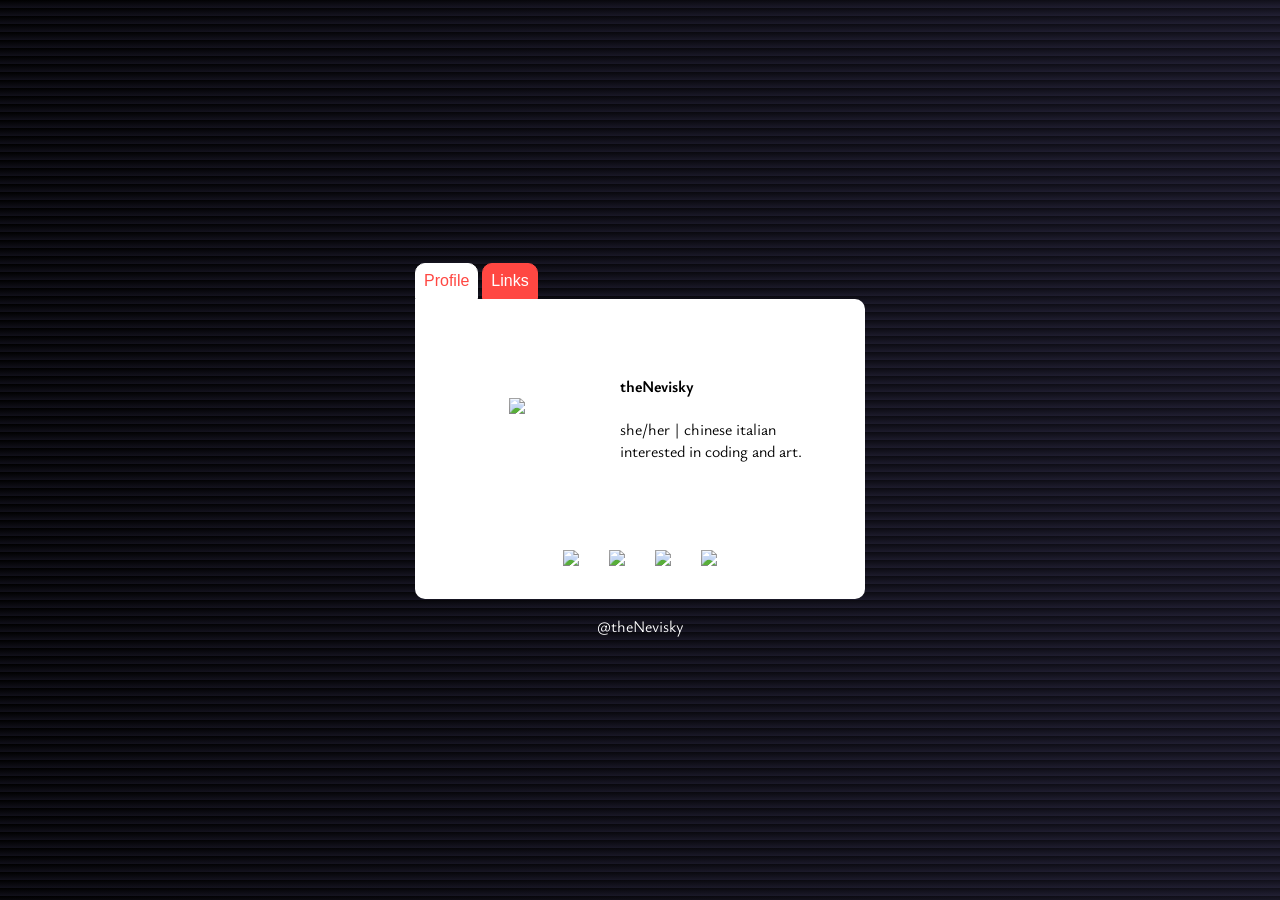
==== index.html @ 7211a4ea "Added index.html Added homepage." ====
<!DOCTYPE html>
<html>
<head>
    <meta charset="utf-8">
    <meta name="viewport" content="width=device-width, initial-scale=1">
    <link rel="icon" href="./gui/img/tree.png" type="image/png">
    <title>theNevisky</title>
    <style>
    @import url('https://fonts.googleapis.com/css2?family=Ysabeau:ital,wght@0,400;1,300&display=swap');
    body {
        font-family: 'Ysabeau', sans-serif;
        font-size: 1em;
        background-image: linear-gradient(to bottom right, black, #222034);
    }
    table {
        background-color: white;
        min-width: 450px;
        min-height: 300px;
        border-radius: 0px 10px 10px 10px;
    }
    button {
        background: #FF4742;
        border: 1px solid #FF4742;
        border-radius: 10px 10px 0px 0px;
        padding: 0.5em;
        font-family: nunito,roboto,proxima-nova,"proxima nova",sans-serif;
        font-size: 16px;
        color: white;
        cursor: pointer;
    }
    button:hover,
    .active {
        background-color: white;
        border: 1px solid white;
        color: #FF4742;
    }
    .links {
        padding: 10px;
        width: 70%;
        text-align: center;
        margin: 4px 2px;
        border-radius: 0px;
    }
    .links:hover {
        border: 1px solid #FF4742;
    }
    .avatar {
        width: 45%;
        text-align: center;
    }
    .illustra {
        width: 170px;
    }
    .icon {
        width: 35px;
        margin: 13px;
        margin-bottom: 6px;
    }
    .center {
        margin: 0 auto;
        position: absolute;
        top: 50%;
        left: 50%;
        -ms-transform: translate(-50%, -50%);
        transform: translate(-50%, -50%);
    }
    .hide {
        display: none;
    }
    footer {
        text-align: center;
        color: white;
        padding-top: 1em;
    }
    @media (max-width: 400px) {
        table { min-width: 350px; }
        .illustra { width: 150px; }
        .links { width: 90%; }
    }
    </style>
</head>
<body>
    <div class="center">
    <button class="info-tab active">Profile</button>
    <button class="links-tab">Links</button>
    <table id="info">
      <tr>
        <td class="avatar"><img class="illustra" src="https://thenevisky.altervista.org/gui/img/pix/flan.png" /></td>
        <td><h4>theNevisky</h4>
        she/her | chinese italian <br>interested in coding and art.
        </td>
      </tr>
      <tr ma><td colspan="2" style="text-align:center">
        <a href="https://mobile.twitter.com/thenevisky" target="_blank"><img class="icon" src="https://thenevisky.altervista.org/gui/logo/twitter_logo.png"></a>
        <a href="https://thenevisky.tumblr.com" target="_blank"><img class="icon" src="https://thenevisky.altervista.org/gui/logo/tumblr_logo.png"></a>
        <a href="https://www.redbubble.com/people/nevisky/shop" target="_blank"><img class="icon" src="https://user-images.githubusercontent.com/29949873/32622388-4e7a9960-c548-11e7-9be6-adbaca0545f5.png"/></a>
        <a href="http://ko-fi.com/thenevisky" target="_blank"><img class="icon" src="https://thenevisky.altervista.org/gui/logo/ko-fi_logo.png"/></a>
      </td></tr>
    </table>
    <table id="links" class="hide">
      <tr>
        <td class="avatar"><img class="illustra" src="https://thenevisky.altervista.org/gui/img/pix/creamsoda.png" /></td>
        <td><h4>Other links</h4>
        <button class="links" onclick="window.location.href='illustra.php'">Portfolio</button><br>
        <button class="links" onclick="window.location.href='https://github.com/jen1315'" target="_blank">GitHub</button>
        <button class="links" onclick="window.location.href='https://nevischio.itch.io/'" target="_blank">itch.io</button><br>
        </td>
      </tr>
    </table>
    <footer>@theNevisky</footer>
    </div>
    <script src="https://code.jquery.com/jquery-3.6.4.min.js" integrity="sha256-oP6HI9z1XaZNBrJURtCoUT5SUnxFr8s3BzRl+cbzUq8=" crossorigin="anonymous"></script>
    <script>
    $(function(){
      $("button.info-tab").on("click", function(){
         $("#info").show();
         $("button.info-tab").addClass("active");
         $("#links").hide();
         $("button.links-tab").removeClass("active");
      });

      $("button.links-tab").on("click", function(){
         $("#info").hide();
         $("button.info-tab").removeClass("active");
         $("#links").show();
         $("button.links-tab").addClass("active");
      });
    });
    </script>
</body>
</html>
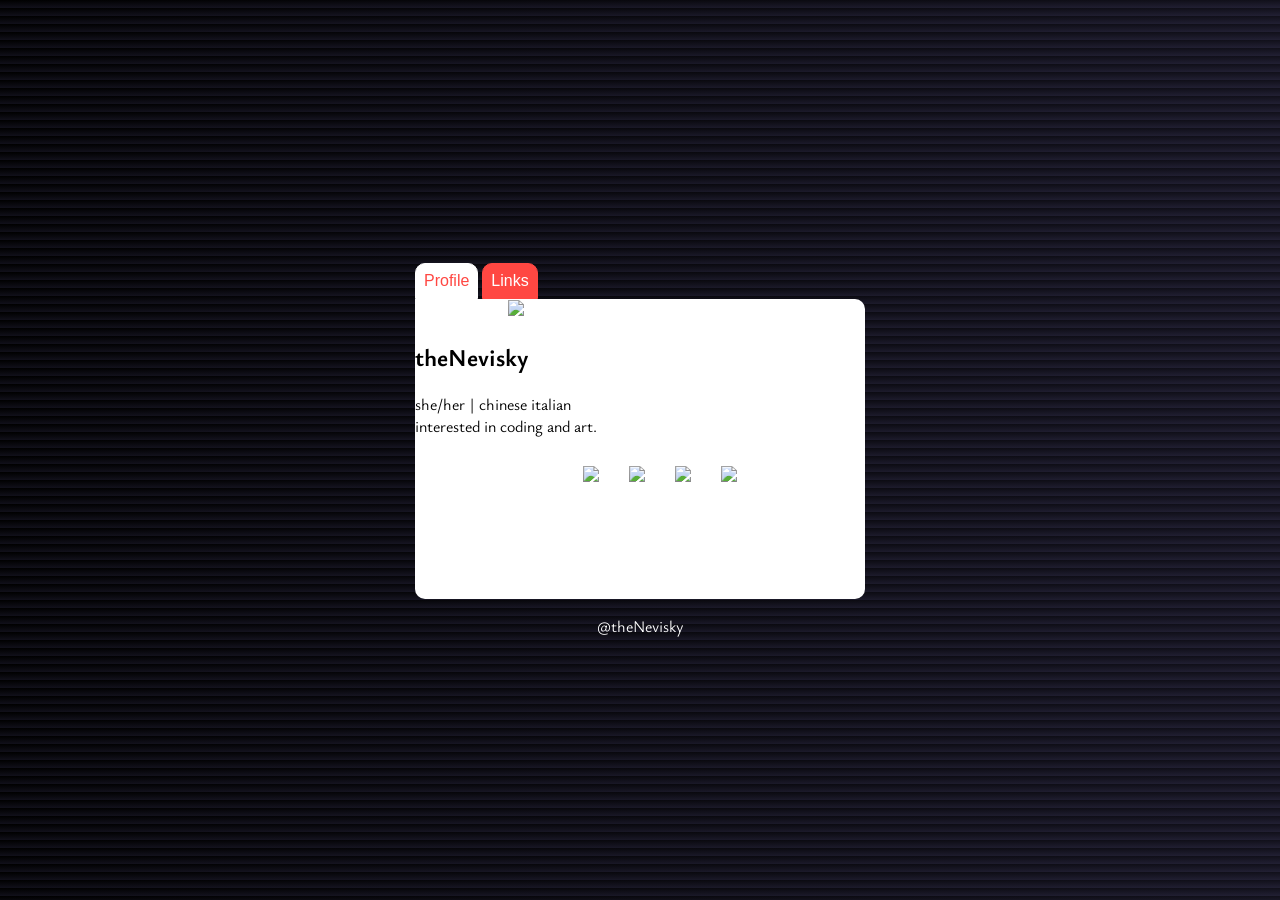
==== commit 80ad0c69: "Added card.css and modified pages" ====
--- a/index.html
+++ b/index.html
@@ -4,109 +4,33 @@
     <meta charset="utf-8">
     <meta name="viewport" content="width=device-width, initial-scale=1">
     <link rel="icon" href="./gui/img/tree.png" type="image/png">
+    <link rel="stylesheet" href="./assets/css/card.css">
     <title>theNevisky</title>
-    <style>
-    @import url('https://fonts.googleapis.com/css2?family=Ysabeau:ital,wght@0,400;1,300&display=swap');
-    body {
-        font-family: 'Ysabeau', sans-serif;
-        font-size: 1em;
-        background-image: linear-gradient(to bottom right, black, #222034);
-    }
-    table {
-        background-color: white;
-        min-width: 450px;
-        min-height: 300px;
-        border-radius: 0px 10px 10px 10px;
-    }
-    button {
-        background: #FF4742;
-        border: 1px solid #FF4742;
-        border-radius: 10px 10px 0px 0px;
-        padding: 0.5em;
-        font-family: nunito,roboto,proxima-nova,"proxima nova",sans-serif;
-        font-size: 16px;
-        color: white;
-        cursor: pointer;
-    }
-    button:hover,
-    .active {
-        background-color: white;
-        border: 1px solid white;
-        color: #FF4742;
-    }
-    .links {
-        padding: 10px;
-        width: 70%;
-        text-align: center;
-        margin: 4px 2px;
-        border-radius: 0px;
-    }
-    .links:hover {
-        border: 1px solid #FF4742;
-    }
-    .avatar {
-        width: 45%;
-        text-align: center;
-    }
-    .illustra {
-        width: 170px;
-    }
-    .icon {
-        width: 35px;
-        margin: 13px;
-        margin-bottom: 6px;
-    }
-    .center {
-        margin: 0 auto;
-        position: absolute;
-        top: 50%;
-        left: 50%;
-        -ms-transform: translate(-50%, -50%);
-        transform: translate(-50%, -50%);
-    }
-    .hide {
-        display: none;
-    }
-    footer {
-        text-align: center;
-        color: white;
-        padding-top: 1em;
-    }
-    @media (max-width: 400px) {
-        table { min-width: 350px; }
-        .illustra { width: 150px; }
-        .links { width: 90%; }
-    }
-    </style>
 </head>
 <body>
     <div class="center">
     <button class="info-tab active">Profile</button>
     <button class="links-tab">Links</button>
-    <table id="info">
-      <tr>
-        <td class="avatar"><img class="illustra" src="https://thenevisky.altervista.org/gui/img/pix/flan.png" /></td>
-        <td><h4>theNevisky</h4>
+    <article id="info">
+        <div class="avatar"><img class="illustra" src="https://thenevisky.altervista.org/gui/img/pix/flan.png" /></div>
+        <h1>theNevisky</h1>
         she/her | chinese italian <br>interested in coding and art.
-        </td>
-      </tr>
-      <tr ma><td colspan="2" style="text-align:center">
-        <a href="https://mobile.twitter.com/thenevisky" target="_blank"><img class="icon" src="https://thenevisky.altervista.org/gui/logo/twitter_logo.png"></a>
-        <a href="https://thenevisky.tumblr.com" target="_blank"><img class="icon" src="https://thenevisky.altervista.org/gui/logo/tumblr_logo.png"></a>
-        <a href="https://www.redbubble.com/people/nevisky/shop" target="_blank"><img class="icon" src="https://user-images.githubusercontent.com/29949873/32622388-4e7a9960-c548-11e7-9be6-adbaca0545f5.png"/></a>
-        <a href="http://ko-fi.com/thenevisky" target="_blank"><img class="icon" src="https://thenevisky.altervista.org/gui/logo/ko-fi_logo.png"/></a>
-      </td></tr>
-    </table>
-    <table id="links" class="hide">
-      <tr>
-        <td class="avatar"><img class="illustra" src="https://thenevisky.altervista.org/gui/img/pix/creamsoda.png" /></td>
-        <td><h4>Other links</h4>
-        <button class="links" onclick="window.location.href='illustra.php'">Portfolio</button><br>
-        <button class="links" onclick="window.location.href='https://github.com/jen1315'" target="_blank">GitHub</button>
-        <button class="links" onclick="window.location.href='https://nevischio.itch.io/'" target="_blank">itch.io</button><br>
-        </td>
-      </tr>
-    </table>
+      <ul class="socials">
+        <li><a href="https://mobile.twitter.com/thenevisky"><img class="icon" src="https://thenevisky.altervista.org/gui/logo/twitter_logo.png"></a></li>
+        <li><a href="https://thenevisky.tumblr.com"><img class="icon" src="https://thenevisky.altervista.org/gui/logo/tumblr_logo.png"></a></li>
+        <li><a href="https://www.redbubble.com/people/nevisky/shop"><img class="icon" src="https://user-images.githubusercontent.com/29949873/32622388-4e7a9960-c548-11e7-9be6-adbaca0545f5.png"/></a></li>
+        <li><a href="http://ko-fi.com/thenevisky"><img class="icon" src="https://thenevisky.altervista.org/gui/logo/ko-fi_logo.png"/></a></li>
+      </ul>
+    </article>
+    <article id="links" class="hide">
+        <div class="avatar"><img class="illustra" src="https://thenevisky.altervista.org/gui/img/pix/creamsoda.png" /></div>
+        <h1>Other links</h1>
+      <ul>
+        <li><button class="links" href="illustra.php">Portfolio</button></li>
+        <li><button class="links" href="https://github.com/jen1315">GitHub</button></li>
+        <li><button class="links" href="https://nevischio.itch.io/">itch.io</button></li>
+      </ul>
+    </article>
     <footer>@theNevisky</footer>
     </div>
     <script src="https://code.jquery.com/jquery-3.6.4.min.js" integrity="sha256-oP6HI9z1XaZNBrJURtCoUT5SUnxFr8s3BzRl+cbzUq8=" crossorigin="anonymous"></script>
--- a/assets/css/card.css
+++ b/assets/css/card.css
@@ -0,0 +1,95 @@
+@import url('https://fonts.googleapis.com/css2?family=Ysabeau:ital,wght@0,400;1,300&display=swap');
+
+body {
+    font-family: 'Ysabeau', sans-serif;
+    font-size: 1em;
+    background-image: linear-gradient(to bottom right, black, #222034);
+}
+
+article {
+    background-color: white;
+    min-width: 450px;
+    min-height: 300px;
+    border-radius: 0px 10px 10px 10px;
+}
+
+ul {
+    text-decoration: none;
+}
+
+.socials {
+    text-align: center;
+}
+
+.socials li {
+    display: inline;
+}
+
+button {
+    background: #FF4742;
+    border: 1px solid #FF4742;
+    border-radius: 10px 10px 0px 0px;
+    padding: 0.5em;
+    font-family: nunito,roboto,proxima-nova,"proxima nova",sans-serif;
+    font-size: 16px;
+    color: white;
+    cursor: pointer;
+}
+
+button:hover, .active {
+    background-color: white;
+    border: 1px solid white;
+    color: #FF4742;
+}
+
+.links {
+    padding: 10px;
+    width: 70%;
+    text-align: center;
+    margin: 4px 2px;
+    border-radius: 0px;
+}
+
+.links:hover {
+    border: 1px solid #FF4742;
+}
+
+.avatar {
+    width: 45%;
+    text-align: center;
+}
+
+.illustra {
+    width: 170px;
+}
+
+.icon {
+    width: 35px;
+    margin: 13px;
+    margin-bottom: 6px;
+}
+
+.center {
+    margin: 0 auto;
+    position: absolute;
+    top: 50%;
+    left: 50%;
+    -ms-transform: translate(-50%, -50%);
+    transform: translate(-50%, -50%);
+}
+
+.hide {
+    display: none;
+}
+
+footer {
+    text-align: center;
+    color: white;
+    padding-top: 1em;
+}
+
+@media (max-width: 400px) {
+    table { min-width: 350px; }
+    .illustra { width: 150px; }
+    .links { width: 90%; }
+}
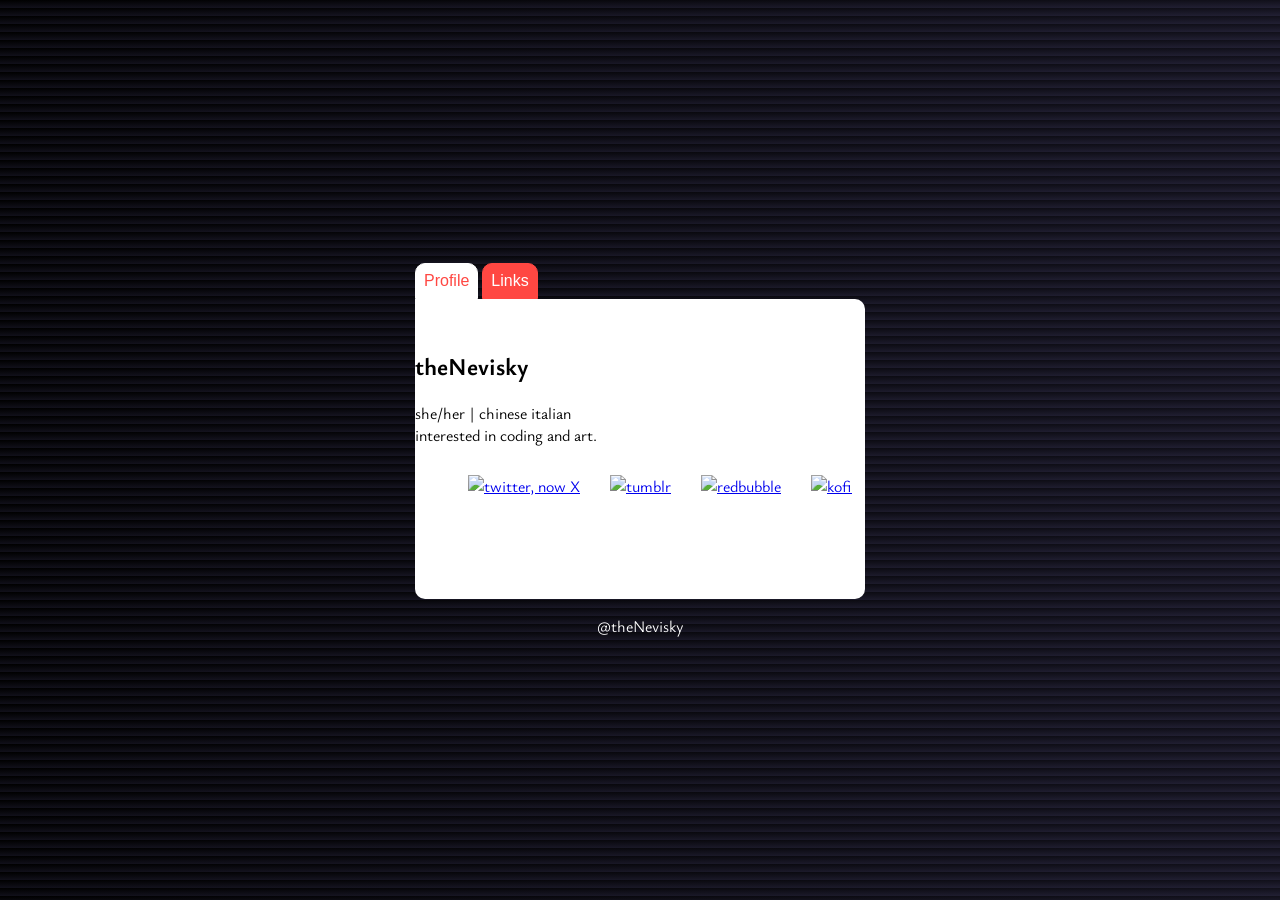
==== commit 0d951fde: "Modified index and styles" ====
--- a/index.html
+++ b/index.html
@@ -12,24 +12,28 @@
     <button class="info-tab active">Profile</button>
     <button class="links-tab">Links</button>
     <article id="info">
-        <div class="avatar"><img class="illustra" src="https://thenevisky.altervista.org/gui/img/pix/flan.png" /></div>
+      <div class="avatar"><img class="illustra" src="https://thenevisky.altervista.org/gui/img/pix/flan.png" alt=""/></div>
+      <div class="descr">
         <h1>theNevisky</h1>
         she/her | chinese italian <br>interested in coding and art.
+      </div>
       <ul class="socials">
-        <li><a href="https://mobile.twitter.com/thenevisky"><img class="icon" src="https://thenevisky.altervista.org/gui/logo/twitter_logo.png"></a></li>
-        <li><a href="https://thenevisky.tumblr.com"><img class="icon" src="https://thenevisky.altervista.org/gui/logo/tumblr_logo.png"></a></li>
-        <li><a href="https://www.redbubble.com/people/nevisky/shop"><img class="icon" src="https://user-images.githubusercontent.com/29949873/32622388-4e7a9960-c548-11e7-9be6-adbaca0545f5.png"/></a></li>
-        <li><a href="http://ko-fi.com/thenevisky"><img class="icon" src="https://thenevisky.altervista.org/gui/logo/ko-fi_logo.png"/></a></li>
+        <li><a href="https://mobile.twitter.com/thenevisky"><img class="icon" src="https://thenevisky.altervista.org/gui/logo/twitter_logo.png" alt="twitter, now X"></a></li>
+        <li><a href="https://thenevisky.tumblr.com"><img class="icon" src="https://thenevisky.altervista.org/gui/logo/tumblr_logo.png" alt="tumblr"></a></li>
+        <li><a href="https://www.redbubble.com/people/nevisky/shop"><img class="icon" src="https://user-images.githubusercontent.com/29949873/32622388-4e7a9960-c548-11e7-9be6-adbaca0545f5.png" alt="redbubble"/></a></li>
+        <li><a href="http://ko-fi.com/thenevisky"><img class="icon" src="https://thenevisky.altervista.org/gui/logo/ko-fi_logo.png" alt="kofi"/></a></li>
       </ul>
     </article>
     <article id="links" class="hide">
-        <div class="avatar"><img class="illustra" src="https://thenevisky.altervista.org/gui/img/pix/creamsoda.png" /></div>
+      <div class="avatar"><img class="illustra" src="https://thenevisky.altervista.org/gui/img/pix/creamsoda.png" alt=""/></div>
+      <div class="descr">
         <h1>Other links</h1>
       <ul>
         <li><button class="links" href="illustra.php">Portfolio</button></li>
         <li><button class="links" href="https://github.com/jen1315">GitHub</button></li>
         <li><button class="links" href="https://nevischio.itch.io/">itch.io</button></li>
       </ul>
+      </div>
     </article>
     <footer>@theNevisky</footer>
     </div>
--- a/assets/css/card.css
+++ b/assets/css/card.css
@@ -6,25 +6,7 @@
     background-image: linear-gradient(to bottom right, black, #222034);
 }
 
-article {
-    background-color: white;
-    min-width: 450px;
-    min-height: 300px;
-    border-radius: 0px 10px 10px 10px;
-}
-
-ul {
-    text-decoration: none;
-}
-
-.socials {
-    text-align: center;
-}
-
-.socials li {
-    display: inline;
-}
-
+/* navigation */
 button {
     background: #FF4742;
     border: 1px solid #FF4742;
@@ -42,6 +24,52 @@
     color: #FF4742;
 }
 
+/* main */
+article {
+    background-color: white;
+    min-width: 450px;
+    min-height: 300px;
+    border-radius: 0px 10px 10px 10px;
+}
+
+.avatar {
+    width: 45%;
+    text-align: center;
+    display: inline;
+}
+
+.illustra {
+    width: 170px;
+    margin: 13px;
+}
+
+.descr { display: inline; }
+
+ul { list-style-type: none; }
+
+.center {
+    margin: 0 auto;
+    position: absolute;
+    top: 50%;
+    left: 50%;
+    -ms-transform: translate(-50%, -50%);
+    transform: translate(-50%, -50%);
+}
+
+.hide { display: none; }
+
+/* info-tab */
+.socials { text-align: center; }
+
+.socials li { display: inline; }
+
+.icon {
+    width: 35px;
+    margin: 13px;
+    margin-bottom: 6px;
+}
+
+/* links-tab */
 .links {
     padding: 10px;
     width: 70%;
@@ -52,34 +80,6 @@
 
 .links:hover {
     border: 1px solid #FF4742;
-}
-
-.avatar {
-    width: 45%;
-    text-align: center;
-}
-
-.illustra {
-    width: 170px;
-}
-
-.icon {
-    width: 35px;
-    margin: 13px;
-    margin-bottom: 6px;
-}
-
-.center {
-    margin: 0 auto;
-    position: absolute;
-    top: 50%;
-    left: 50%;
-    -ms-transform: translate(-50%, -50%);
-    transform: translate(-50%, -50%);
-}
-
-.hide {
-    display: none;
 }
 
 footer {
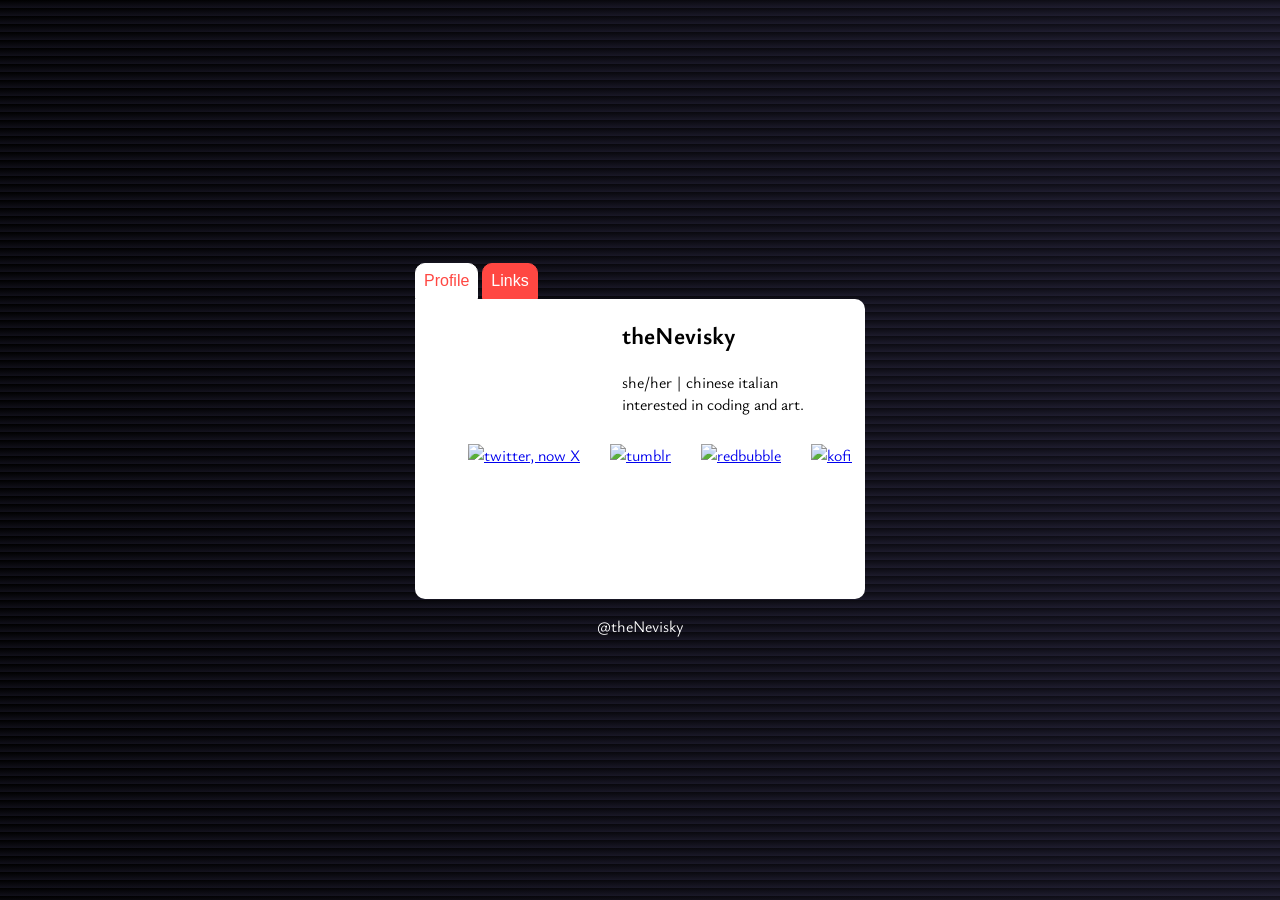
==== commit daf396ae: "Separation php and html" ====
--- a/index.html
+++ b/index.html
@@ -27,11 +27,11 @@
     <article id="links" class="hide">
       <div class="avatar"><img class="illustra" src="https://thenevisky.altervista.org/gui/img/pix/creamsoda.png" alt=""/></div>
       <div class="descr">
-        <h1>Other links</h1>
+        <h2>Other links</h2>
       <ul>
-        <li><button class="links" href="illustra.php">Portfolio</button></li>
-        <li><button class="links" href="https://github.com/jen1315">GitHub</button></li>
-        <li><button class="links" href="https://nevischio.itch.io/">itch.io</button></li>
+        <li><a class="links" href="./assets/php/portfolio.php?get=art">Portfolio</a></li>
+        <li><a class="links" href="https://github.com/jen1315">GitHub</a></li>
+        <li><a class="links" href="https://nevischio.itch.io/">itch.io</a></li>
       </ul>
       </div>
     </article>
--- a/assets/css/card.css
+++ b/assets/css/card.css
@@ -35,15 +35,15 @@
 .avatar {
     width: 45%;
     text-align: center;
-    display: inline;
+    display: inline-block;
 }
 
 .illustra {
     width: 170px;
-    margin: 13px;
+    margin-top: 16px;
 }
 
-.descr { display: inline; }
+.descr { display: inline-block; }
 
 ul { list-style-type: none; }
 
@@ -71,15 +71,21 @@
 
 /* links-tab */
 .links {
+    background: #FF4742;
+    color: white;
+    text-decoration: none;
     padding: 10px;
-    width: 70%;
+    width: 140px;
     text-align: center;
-    margin: 4px 2px;
-    border-radius: 0px;
+    margin: 4px;
+    display: inline-block;
 }
 
 .links:hover {
     border: 1px solid #FF4742;
+    background-color: white;
+    color: #FF4742;
+    padding: 9px;
 }
 
 footer {
@@ -92,4 +98,4 @@
     table { min-width: 350px; }
     .illustra { width: 150px; }
     .links { width: 90%; }
-}+}
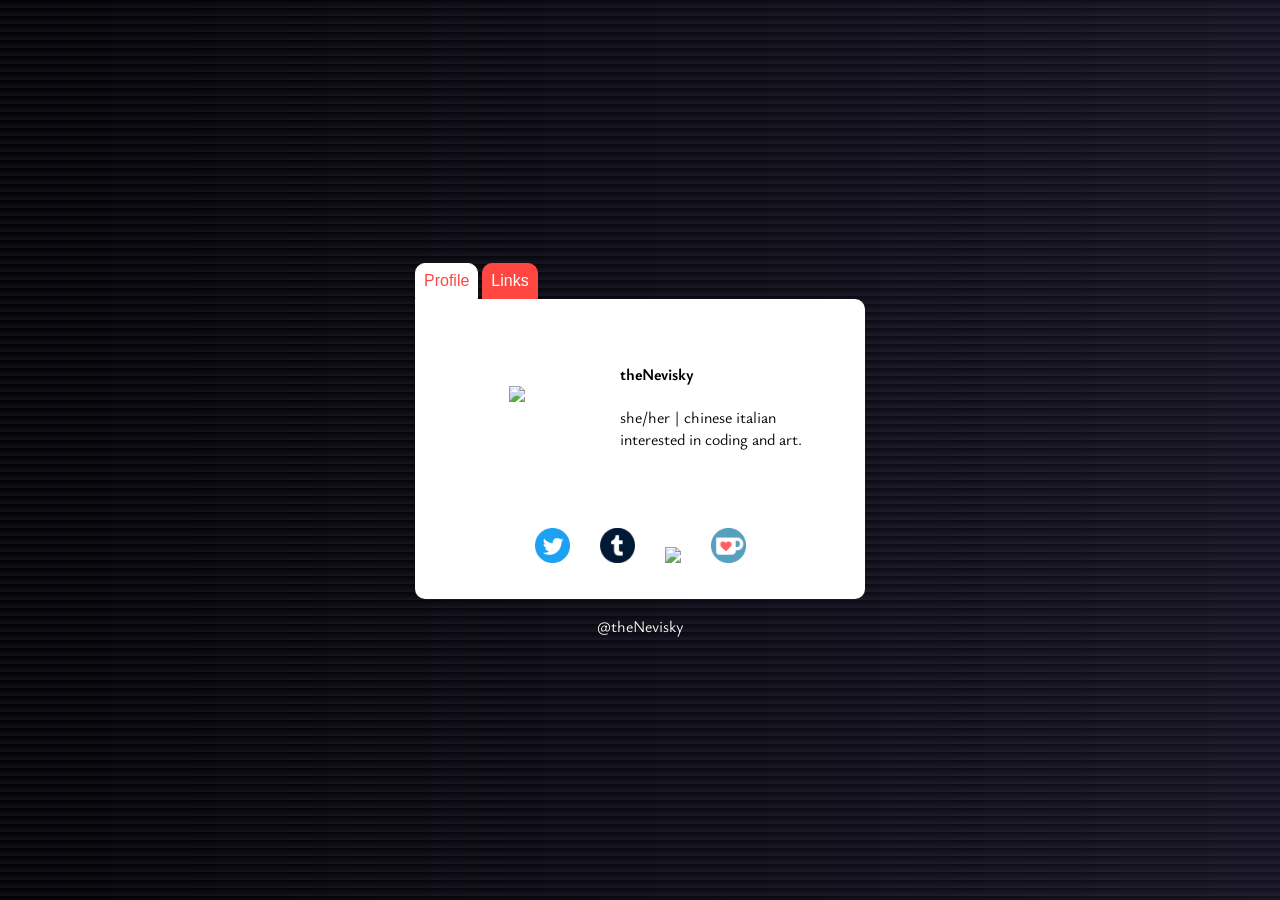
==== commit ad537694: "Code of the current website" ====
--- a/index.html
+++ b/index.html
@@ -3,38 +3,110 @@
 <head>
     <meta charset="utf-8">
     <meta name="viewport" content="width=device-width, initial-scale=1">
-    <link rel="icon" href="./gui/img/tree.png" type="image/png">
-    <link rel="stylesheet" href="./assets/css/card.css">
+    <link rel="icon" href="./assets/images/tree.png" type="image/png">
     <title>theNevisky</title>
+    <style>
+    @import url('https://fonts.googleapis.com/css2?family=Ysabeau:ital,wght@0,400;1,300&display=swap');
+    body {
+        font-family: 'Ysabeau', sans-serif;
+        font-size: 1em;
+        background-image: linear-gradient(to bottom right, black, #222034);
+    }
+    table {
+        background-color: white;
+        min-width: 450px;
+        min-height: 300px;
+        border-radius: 0px 10px 10px 10px;
+    }
+    button {
+        background: #FF4742;
+        border: 1px solid #FF4742;
+        border-radius: 10px 10px 0px 0px;
+        padding: 0.5em;
+        font-family: nunito,roboto,proxima-nova,"proxima nova",sans-serif;
+        font-size: 16px;
+        color: white;
+        cursor: pointer;
+    }
+    button:hover,
+    .active {
+        background-color: white;
+        border: 1px solid white;
+        color: #FF4742;
+    }
+    .links {
+        padding: 10px;
+        width: 70%;
+        text-align: center;
+        margin: 4px 2px;
+        border-radius: 0px;
+    }
+    .links:hover {
+        border: 1px solid #FF4742;
+    }
+    .avatar {
+        width: 45%;
+        text-align: center;
+    }
+    .illustra {
+        width: 170px;
+    }
+    .icon {
+        width: 35px;
+        margin: 13px;
+        margin-bottom: 6px;
+    }
+    .center {
+        margin: 0 auto;
+        position: absolute;
+        top: 50%;
+        left: 50%;
+        -ms-transform: translate(-50%, -50%);
+        transform: translate(-50%, -50%);
+    }
+    .hide {
+        display: none;
+    }
+    footer {
+        text-align: center;
+        color: white;
+        padding-top: 1em;
+    }
+    @media (max-width: 400px) {
+        table { min-width: 350px; }
+        .illustra { width: 150px; }
+        .links { width: 90%; }
+    }
+    </style>
 </head>
 <body>
     <div class="center">
     <button class="info-tab active">Profile</button>
     <button class="links-tab">Links</button>
-    <article id="info">
-      <div class="avatar"><img class="illustra" src="https://thenevisky.altervista.org/gui/img/pix/flan.png" alt=""/></div>
-      <div class="descr">
-        <h1>theNevisky</h1>
+    <table id="info">
+      <tr>
+        <td class="avatar"><img class="illustra" src="./assets/" /></td>
+        <td><h4>theNevisky</h4>
         she/her | chinese italian <br>interested in coding and art.
-      </div>
-      <ul class="socials">
-        <li><a href="https://mobile.twitter.com/thenevisky"><img class="icon" src="https://thenevisky.altervista.org/gui/logo/twitter_logo.png" alt="twitter, now X"></a></li>
-        <li><a href="https://thenevisky.tumblr.com"><img class="icon" src="https://thenevisky.altervista.org/gui/logo/tumblr_logo.png" alt="tumblr"></a></li>
-        <li><a href="https://www.redbubble.com/people/nevisky/shop"><img class="icon" src="https://user-images.githubusercontent.com/29949873/32622388-4e7a9960-c548-11e7-9be6-adbaca0545f5.png" alt="redbubble"/></a></li>
-        <li><a href="http://ko-fi.com/thenevisky"><img class="icon" src="https://thenevisky.altervista.org/gui/logo/ko-fi_logo.png" alt="kofi"/></a></li>
-      </ul>
-    </article>
-    <article id="links" class="hide">
-      <div class="avatar"><img class="illustra" src="https://thenevisky.altervista.org/gui/img/pix/creamsoda.png" alt=""/></div>
-      <div class="descr">
-        <h2>Other links</h2>
-      <ul>
-        <li><a class="links" href="./assets/php/portfolio.php?get=art">Portfolio</a></li>
-        <li><a class="links" href="https://github.com/jen1315">GitHub</a></li>
-        <li><a class="links" href="https://nevischio.itch.io/">itch.io</a></li>
-      </ul>
-      </div>
-    </article>
+        </td>
+      </tr>
+      <tr ma><td colspan="2" style="text-align:center">
+        <a href="https://mobile.twitter.com/thenevisky" target="_blank"><img class="icon" src="./assets/icons/twitter_logo.png"></a>
+        <a href="https://thenevisky.tumblr.com" target="_blank"><img class="icon" src="./assets/icons/tumblr_logo.png"></a>
+        <a href="https://www.redbubble.com/people/nevisky/shop" target="_blank"><img class="icon" src="https://user-images.githubusercontent.com/29949873/32622388-4e7a9960-c548-11e7-9be6-adbaca0545f5.png"/></a>
+        <a href="http://ko-fi.com/thenevisky" target="_blank"><img class="icon" src="./assets/icons/ko-fi_logo.png"/></a>
+      </td></tr>
+    </table>
+    <table id="links" class="hide">
+      <tr>
+        <td class="avatar"><img class="illustra" src="./assets/images/pix/creamsoda.png" /></td>
+        <td><h4>Other links</h4>
+        <button class="links" onclick="window.location.href='illustra.php'">Portfolio</button><br>
+        <button class="links" onclick="window.location.href='https://github.com/jen1315'" target="_blank">GitHub</button>
+        <button class="links" onclick="window.location.href='https://nevischio.itch.io/'" target="_blank">itch.io</button><br>
+        </td>
+      </tr>
+    </table>
     <footer>@theNevisky</footer>
     </div>
     <script src="https://code.jquery.com/jquery-3.6.4.min.js" integrity="sha256-oP6HI9z1XaZNBrJURtCoUT5SUnxFr8s3BzRl+cbzUq8=" crossorigin="anonymous"></script>
@@ -56,4 +128,4 @@
     });
     </script>
 </body>
-</html>
+</html>
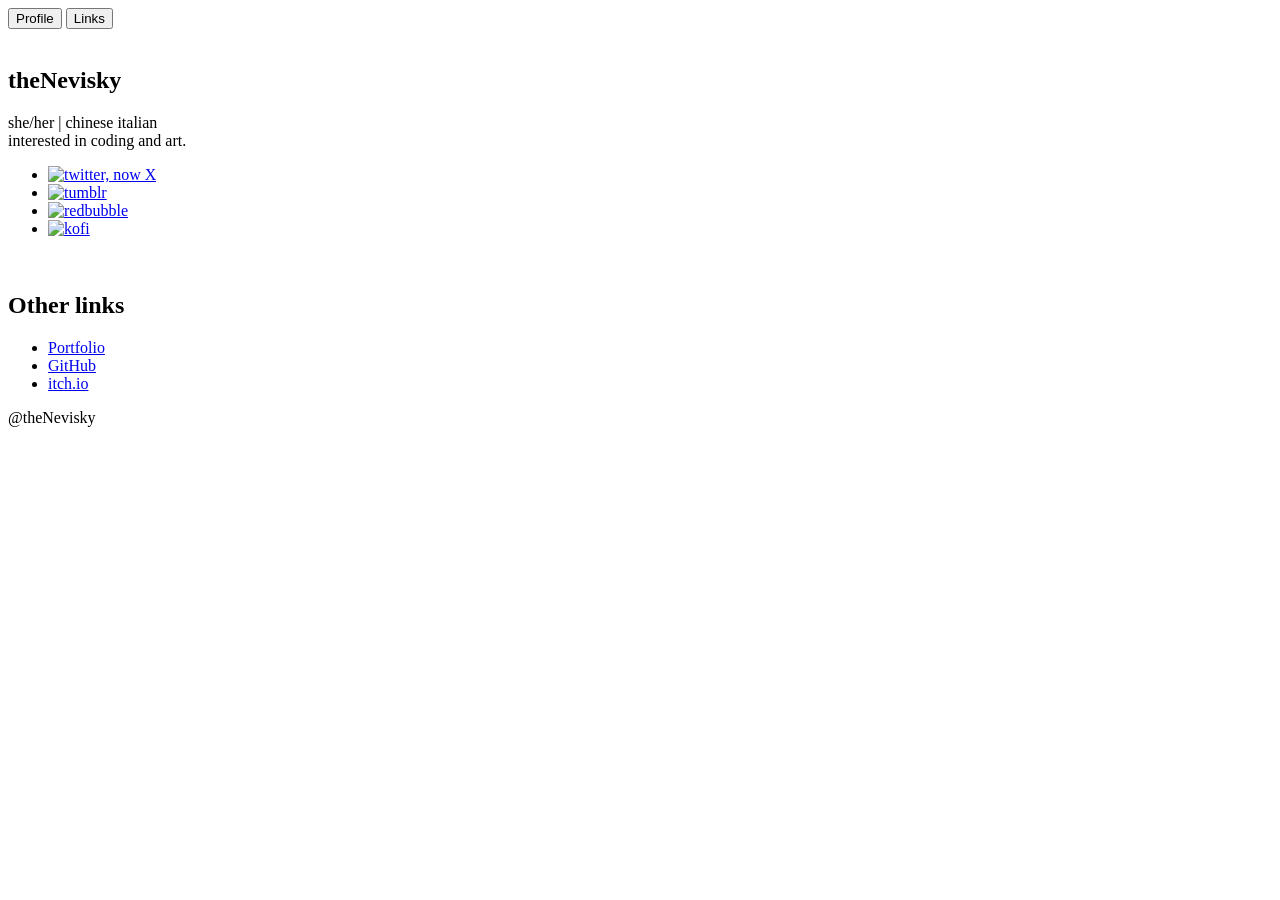
==== commit 16a690fc: "Edited index.html, portfolio_php.html, portfolio.php and style.css for broken links and iframe" ====
--- a/index.html
+++ b/index.html
@@ -1,112 +1,41 @@
 <!DOCTYPE html>
-<html>
+<html lang="en">
 <head>
     <meta charset="utf-8">
     <meta name="viewport" content="width=device-width, initial-scale=1">
     <link rel="icon" href="./assets/images/tree.png" type="image/png">
+    <link rel="stylesheet" href="./assets/css/card.css">
     <title>theNevisky</title>
-    <style>
-    @import url('https://fonts.googleapis.com/css2?family=Ysabeau:ital,wght@0,400;1,300&display=swap');
-    body {
-        font-family: 'Ysabeau', sans-serif;
-        font-size: 1em;
-        background-image: linear-gradient(to bottom right, black, #222034);
-    }
-    table {
-        background-color: white;
-        min-width: 450px;
-        min-height: 300px;
-        border-radius: 0px 10px 10px 10px;
-    }
-    button {
-        background: #FF4742;
-        border: 1px solid #FF4742;
-        border-radius: 10px 10px 0px 0px;
-        padding: 0.5em;
-        font-family: nunito,roboto,proxima-nova,"proxima nova",sans-serif;
-        font-size: 16px;
-        color: white;
-        cursor: pointer;
-    }
-    button:hover,
-    .active {
-        background-color: white;
-        border: 1px solid white;
-        color: #FF4742;
-    }
-    .links {
-        padding: 10px;
-        width: 70%;
-        text-align: center;
-        margin: 4px 2px;
-        border-radius: 0px;
-    }
-    .links:hover {
-        border: 1px solid #FF4742;
-    }
-    .avatar {
-        width: 45%;
-        text-align: center;
-    }
-    .illustra {
-        width: 170px;
-    }
-    .icon {
-        width: 35px;
-        margin: 13px;
-        margin-bottom: 6px;
-    }
-    .center {
-        margin: 0 auto;
-        position: absolute;
-        top: 50%;
-        left: 50%;
-        -ms-transform: translate(-50%, -50%);
-        transform: translate(-50%, -50%);
-    }
-    .hide {
-        display: none;
-    }
-    footer {
-        text-align: center;
-        color: white;
-        padding-top: 1em;
-    }
-    @media (max-width: 400px) {
-        table { min-width: 350px; }
-        .illustra { width: 150px; }
-        .links { width: 90%; }
-    }
-    </style>
+    <meta name="description" content="theNevisky's linktree">
 </head>
 <body>
     <div class="center">
     <button class="info-tab active">Profile</button>
     <button class="links-tab">Links</button>
-    <table id="info">
-      <tr>
-        <td class="avatar"><img class="illustra" src="./assets/" /></td>
-        <td><h4>theNevisky</h4>
+    <article id="info">
+      <div class="avatar"><img class="illustra" src="https://thenevisky.altervista.org/gui/img/pix/flan.png" alt=""/></div>
+      <div class="descr">
+        <h1>theNevisky</h1>
         she/her | chinese italian <br>interested in coding and art.
-        </td>
-      </tr>
-      <tr ma><td colspan="2" style="text-align:center">
-        <a href="https://mobile.twitter.com/thenevisky" target="_blank"><img class="icon" src="./assets/icons/twitter_logo.png"></a>
-        <a href="https://thenevisky.tumblr.com" target="_blank"><img class="icon" src="./assets/icons/tumblr_logo.png"></a>
-        <a href="https://www.redbubble.com/people/nevisky/shop" target="_blank"><img class="icon" src="https://user-images.githubusercontent.com/29949873/32622388-4e7a9960-c548-11e7-9be6-adbaca0545f5.png"/></a>
-        <a href="http://ko-fi.com/thenevisky" target="_blank"><img class="icon" src="./assets/icons/ko-fi_logo.png"/></a>
-      </td></tr>
-    </table>
-    <table id="links" class="hide">
-      <tr>
-        <td class="avatar"><img class="illustra" src="./assets/images/pix/creamsoda.png" /></td>
-        <td><h4>Other links</h4>
-        <button class="links" onclick="window.location.href='illustra.php'">Portfolio</button><br>
-        <button class="links" onclick="window.location.href='https://github.com/jen1315'" target="_blank">GitHub</button>
-        <button class="links" onclick="window.location.href='https://nevischio.itch.io/'" target="_blank">itch.io</button><br>
-        </td>
-      </tr>
-    </table>
+      </div>
+      <ul class="socials">
+        <li><a href="https://mobile.twitter.com/thenevisky"><img class="icon" src="https://thenevisky.altervista.org/gui/logo/twitter_logo.png" alt="twitter, now X"></a></li>
+        <li><a href="https://thenevisky.tumblr.com"><img class="icon" src="https://thenevisky.altervista.org/gui/logo/tumblr_logo.png" alt="tumblr"></a></li>
+        <li><a href="https://www.redbubble.com/people/nevisky/shop"><img class="icon" src="https://user-images.githubusercontent.com/29949873/32622388-4e7a9960-c548-11e7-9be6-adbaca0545f5.png" alt="redbubble"/></a></li>
+        <li><a href="http://ko-fi.com/thenevisky"><img class="icon" src="https://thenevisky.altervista.org/gui/logo/ko-fi_logo.png" alt="kofi"/></a></li>
+      </ul>
+    </article>
+    <article id="links" class="hide">
+      <div class="avatar"><img class="illustra" src="https://thenevisky.altervista.org/gui/img/pix/creamsoda.png" alt=""/></div>
+      <div class="descr">
+        <h2>Other links</h2>
+      <ul>
+        <li><a class="links" href="./assets/php/portfolio.php?page=art">Portfolio</a></li>
+        <li><a class="links" href="https://github.com/jen1315">GitHub</a></li>
+        <li><a class="links" href="https://nevischio.itch.io/">itch.io</a></li>
+      </ul>
+      </div>
+    </article>
     <footer>@theNevisky</footer>
     </div>
     <script src="https://code.jquery.com/jquery-3.6.4.min.js" integrity="sha256-oP6HI9z1XaZNBrJURtCoUT5SUnxFr8s3BzRl+cbzUq8=" crossorigin="anonymous"></script>
@@ -128,4 +57,4 @@
     });
     </script>
 </body>
-</html>+</html>
